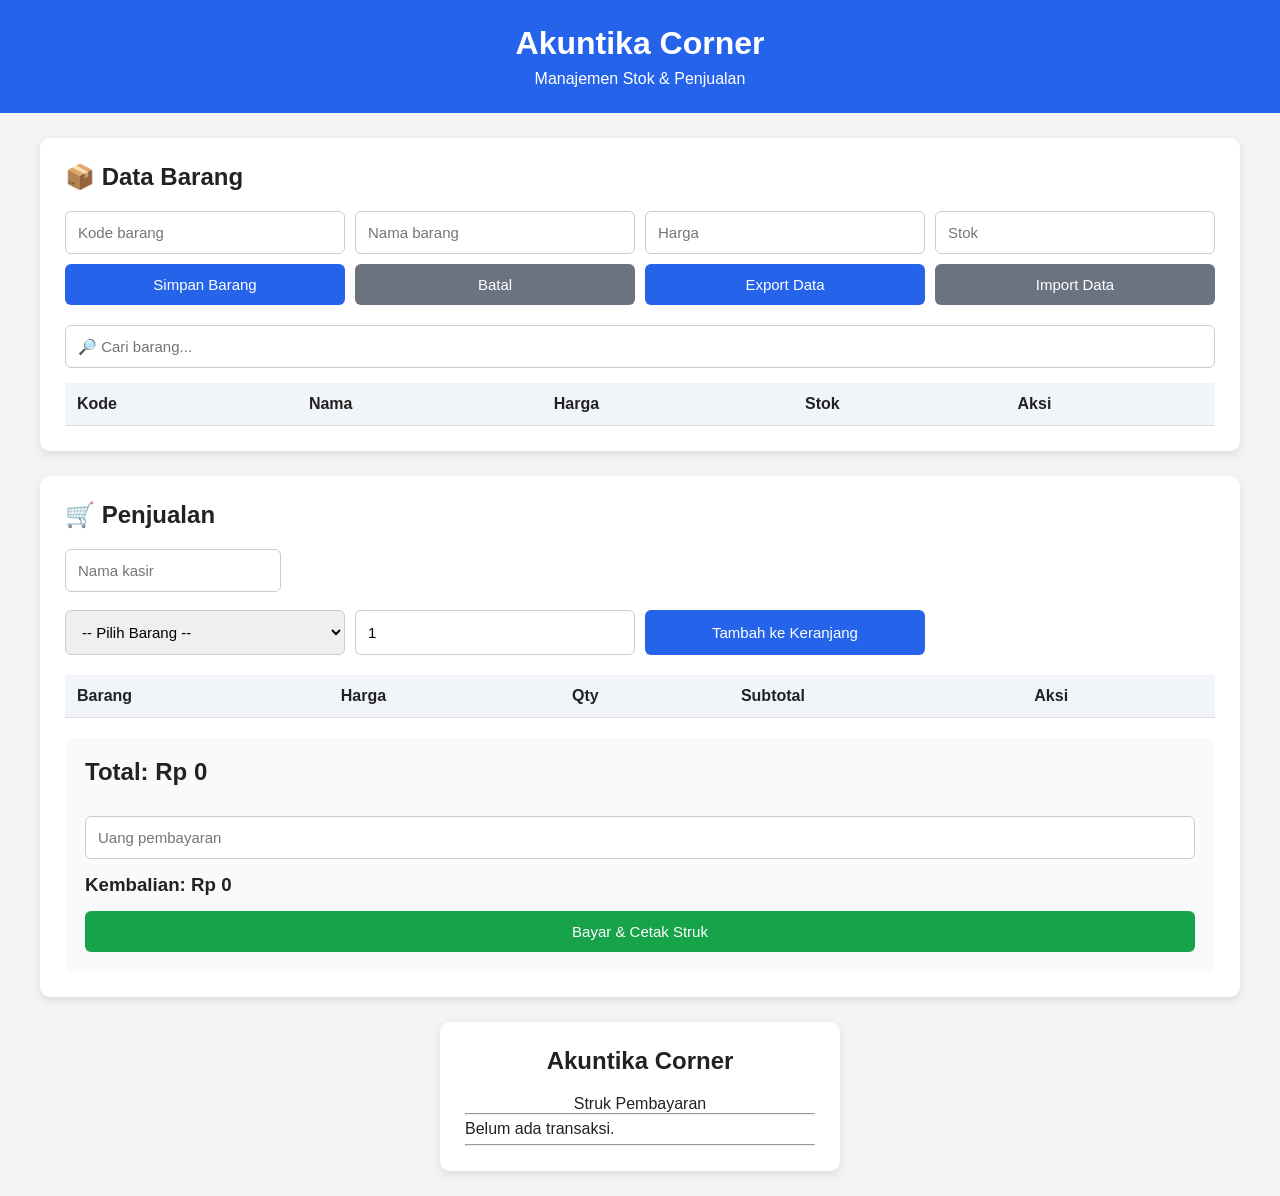
==== index.html @ 61b30318 "Add files via upload" ====
<!DOCTYPE html>
<html lang="id">
<head>
    <meta charset="UTF-8">
    <meta name="viewport" content="width=device-width, initial-scale=1.0">
    <title>Aplikasi Kasir Akuntika Corner</title>
    <link rel="stylesheet" href="style.css">
</head>

<body>

    <header>
        <h1>Akuntika Corner</h1>
        <p>Manajemen Stok & Penjualan</p>
    </header>

    <main>

        <!-- DATA BARANG -->
        <section class="card">
            <h2>📦 Data Barang</h2>

            <div class="form-grid">
                <input type="hidden" id="editIndex">

                <input type="text" id="kodeBarang" placeholder="Kode barang">
                <input type="text" id="namaBarang" placeholder="Nama barang">
                <input type="number" id="hargaBarang" placeholder="Harga">
                <input type="number" id="stokBarang" placeholder="Stok">

                <button onclick="simpanBarang()">Simpan Barang</button>
                <button class="secondary" onclick="resetForm()">Batal</button>
                <button onclick="exportData()">Export Data</button>
                <button class="secondary" onclick="document.getElementById('fileImport').click()">
    Import Data
                </button>

                <input type="file" id="fileImport" accept=".json" style="display: none;" onchange="importData(event)">
            </div>

            <input
                type="text"
                id="cariBarang"
                placeholder="🔎 Cari barang..."
                oninput="tampilkanBarang()"
            >

            <table>
                <thead>
                    <tr>
                        <th>Kode</th>
                        <th>Nama</th>
                        <th>Harga</th>
                        <th>Stok</th>
                        <th>Aksi</th>
                    </tr>
                </thead>

                <tbody id="tabelBarang"></tbody>
            </table>
        </section>


        <!-- PENJUALAN -->
        <section class="card">
            <h2>🛒 Penjualan</h2>
            <input type="text" id="namaKasir" placeholder="Nama kasir">
            <br>
            <br>

            <div class="form-grid">
                <select id="pilihBarang">
                    <option value="">-- Pilih Barang --</option>
                </select>

                <input
                    type="number"
                    id="jumlahBeli"
                    placeholder="Jumlah"
                    min="1"
                    value="1"
                >

                <button onclick="tambahKeranjang()">
                    Tambah ke Keranjang
                </button>
            </div>

            <table>
                <thead>
                    <tr>
                        <th>Barang</th>
                        <th>Harga</th>
                        <th>Qty</th>
                        <th>Subtotal</th>
                        <th>Aksi</th>
                    </tr>
                </thead>

                <tbody id="tabelKeranjang"></tbody>
            </table>

            <div class="total-box">
                <h2>Total: <span id="totalHarga">Rp 0</span></h2>

                <input
                    type="number"
                    id="uangBayar"
                    placeholder="Uang pembayaran"
                    oninput="hitungKembalian()"
                >

                <h3>
                    Kembalian:
                    <span id="kembalian">Rp 0</span>
                </h3>

                <button class="success" onclick="prosesPembayaran()">
                    Bayar & Cetak Struk
                </button>
            </div>
        </section>


        <!-- STRUK -->
        <section class="card struk-area" id="struk">
            <h2>Akuntika Corner</h2>
            <p>Struk Pembayaran</p>

            <hr>

            <div id="isiStruk">
                Belum ada transaksi.
            </div>

            <hr>

            <div id="detailPembayaran"></div>
        </section>

    </main>

    <script src="script.js"></script>
</body>
</html>
---- style.css ----
* {
    box-sizing: border-box;
    margin: 0;
    padding: 0;
}

body {
    font-family: Arial, sans-serif;
    background: #f3f4f6;
    color: #222;
}

header {
    background: #2563eb;
    color: white;
    text-align: center;
    padding: 25px;
}

header h1 {
    margin-bottom: 8px;
}

main {
    width: 95%;
    max-width: 1200px;
    margin: 25px auto;
}

.card {
    background: white;
    padding: 25px;
    margin-bottom: 25px;
    border-radius: 10px;
    box-shadow: 0 3px 10px rgba(0,0,0,0.1);
}

.card h2 {
    margin-bottom: 20px;
}

.form-grid {
    display: grid;
    grid-template-columns: repeat(4, 1fr);
    gap: 10px;
    margin-bottom: 20px;
}

input,
select,
button {
    padding: 12px;
    border-radius: 6px;
    border: 1px solid #ccc;
    font-size: 15px;
}

input:focus,
select:focus {
    outline: 2px solid #2563eb;
}

button {
    background: #2563eb;
    color: white;
    border: none;
    cursor: pointer;
}

button:hover {
    opacity: 0.85;
}

.secondary {
    background: #6b7280;
}

.success {
    background: #16a34a;
    width: 100%;
    margin-top: 15px;
}

.danger {
    background: #dc2626;
}

.edit {
    background: #f59e0b;
}

#cariBarang {
    width: 100%;
    margin-bottom: 15px;
}

table {
    width: 100%;
    border-collapse: collapse;
}

th,
td {
    padding: 12px;
    border-bottom: 1px solid #ddd;
    text-align: left;
}

th {
    background: #f1f5f9;
}

.total-box {
    margin-top: 20px;
    padding: 20px;
    background: #f8fafc;
    border-radius: 8px;
}

.total-box input {
    width: 100%;
    margin-top: 10px;
}

.total-box h3 {
    margin-top: 15px;
}

.struk-area {
    max-width: 400px;
    margin-left: auto;
    margin-right: auto;
}

.struk-area h2,
.struk-area p {
    text-align: center;
}

#isiStruk {
    line-height: 1.8;
}

.struk-item {
    display: flex;
    justify-content: space-between;
}

@media print {

    body * {
        visibility: hidden;
    }

    .struk-area,
    .struk-area * {
        visibility: visible;
    }

    .struk-area {
        position: absolute;
        left: 0;
        top: 0;
        width: 80mm;
        box-shadow: none;
    }
}

@media (max-width: 800px) {

    .form-grid {
        grid-template-columns: 1fr;
    }

    table {
        font-size: 13px;
    }

    th,
    td {
        padding: 7px;
    }
}
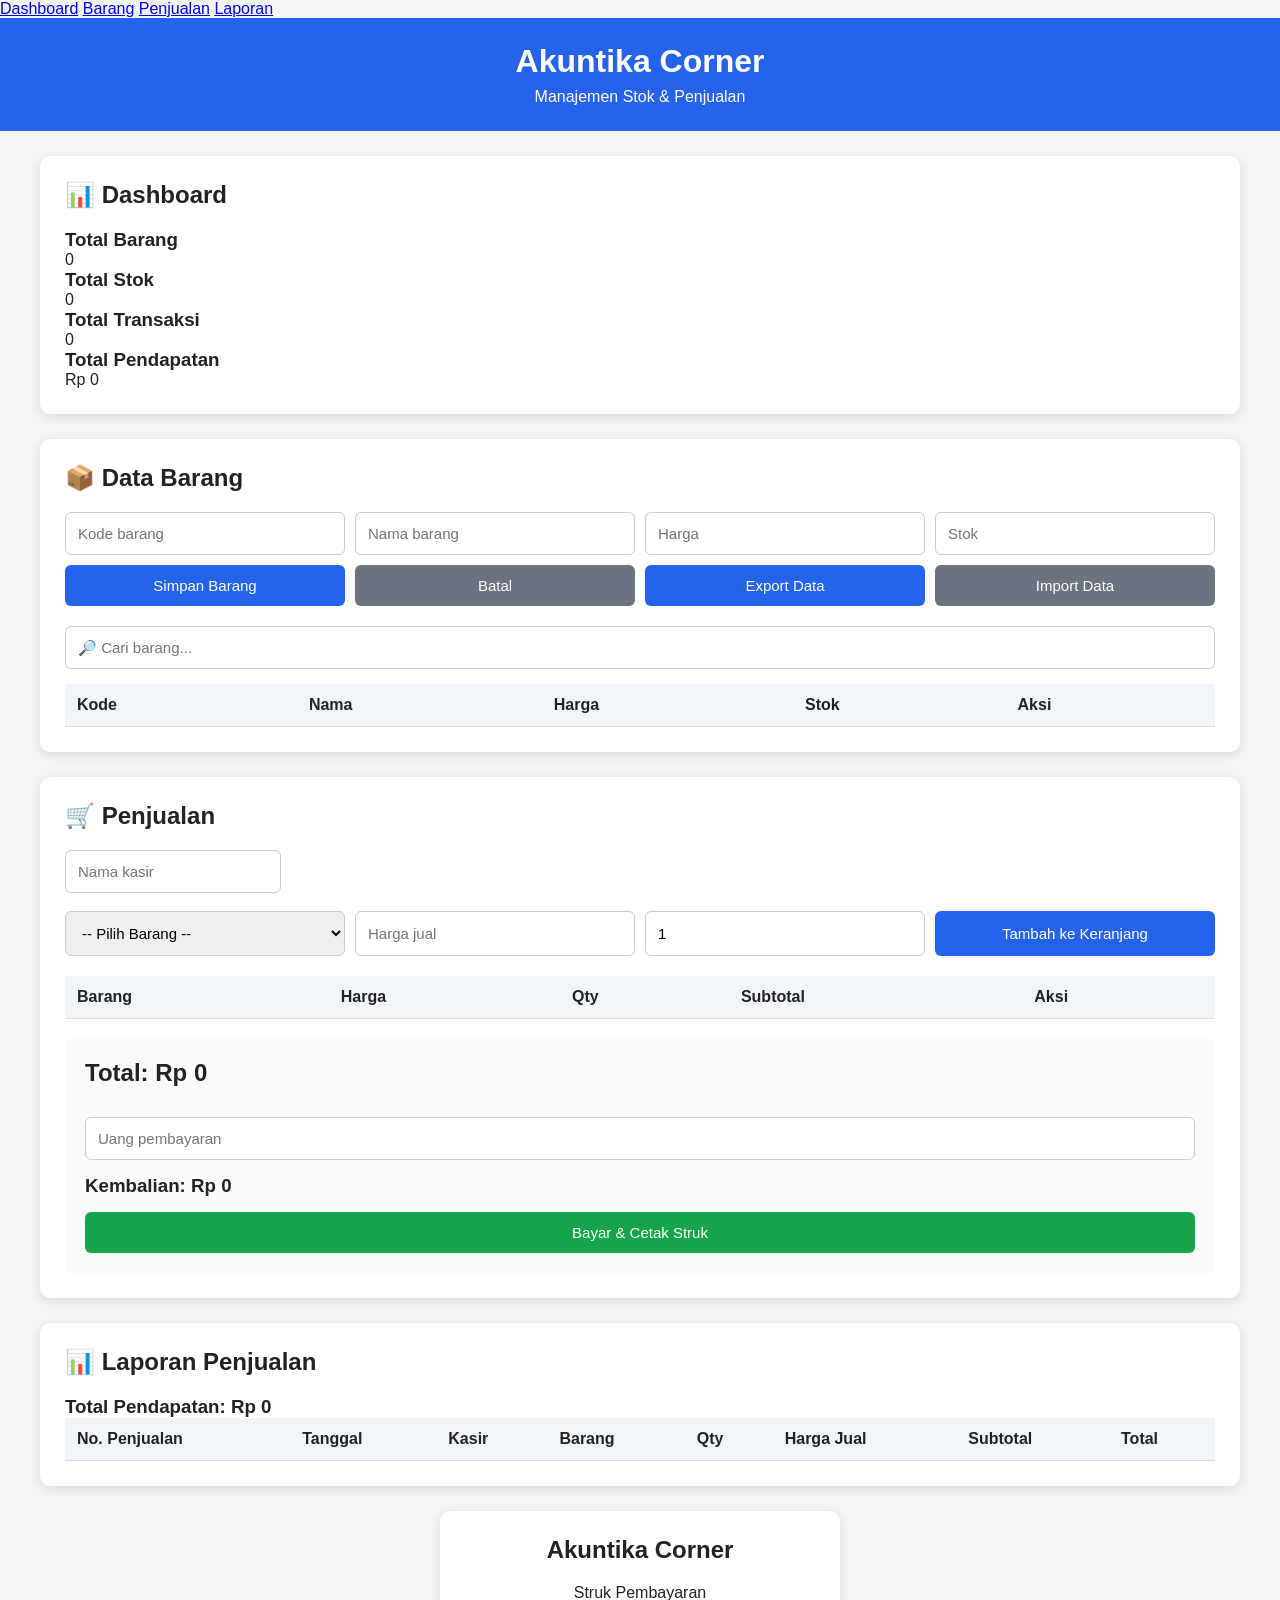
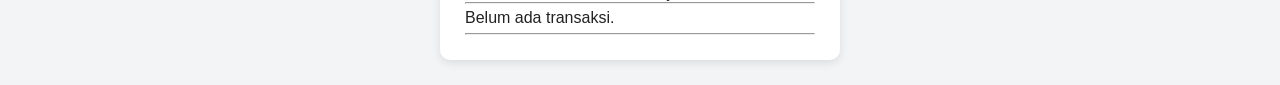
==== commit 51c0acf2: "Add files via upload" ====
--- a/index.html
+++ b/index.html
@@ -8,16 +8,50 @@
 </head>
 
 <body>
-
+    <nav class="navbar">
+        <a href="#dashboard">Dashboard</a>
+        <a href="#barang">Barang</a>
+        <a href="#penjualan">Penjualan</a>
+        <a href="#laporan">Laporan</a>
+    </nav>
+    
     <header>
         <h1>Akuntika Corner</h1>
         <p>Manajemen Stok & Penjualan</p>
     </header>
-
+    
     <main>
 
+        <section class="card" id="dashboard">
+            <h2>📊 Dashboard</h2>
+            
+            <div class="dashboard">
+                
+                <div>
+                    <h3>Total Barang</h3>
+                    <p id="jumlahBarang">0</p>
+                </div>
+                
+                <div>
+                    <h3>Total Stok</h3>
+                    <p id="totalStok">0</p>
+                </div>
+                
+                
+                <div>
+                    <h3>Total Transaksi</h3>
+                    <p id="jumlahTransaksi">0</p>
+                </div>
+                
+                <div>
+                    <h3>Total Pendapatan</h3>
+                    <p id="pendapatanDashboard">Rp 0</p>
+                </div>
+            </div>
+        </section>
+
         <!-- DATA BARANG -->
-        <section class="card">
+        <section class="card" id ="barang">
             <h2>📦 Data Barang</h2>
 
             <div class="form-grid">
@@ -62,7 +96,7 @@
 
 
         <!-- PENJUALAN -->
-        <section class="card">
+        <section class="card" id="penjualan">
             <h2>🛒 Penjualan</h2>
             <input type="text" id="namaKasir" placeholder="Nama kasir">
             <br>
@@ -75,8 +109,13 @@
 
                 <input
                     type="number"
+                    id="hargaJual"
+                    placeholder="Harga jual"
+                >
+                <input
+                    type="number"
                     id="jumlahBeli"
-                    placeholder="Jumlah"
+                    placeholder="Jumlah beli"
                     min="1"
                     value="1"
                 >
@@ -100,6 +139,8 @@
                 <tbody id="tabelKeranjang"></tbody>
             </table>
 
+                
+
             <div class="total-box">
                 <h2>Total: <span id="totalHarga">Rp 0</span></h2>
 
@@ -120,6 +161,32 @@
                 </button>
             </div>
         </section>
+        <!-- LAPORAN PENJUALAN -->
+        <section class="card" id="laporan">
+            <h2>📊 Laporan Penjualan</h2>
+            <h3>
+                Total Pendapatan:
+                <span id="totalPendapatan">Rp 0</span>
+            </h3>
+
+            <table>
+                <thead>
+                    <tr>
+                        <th>No. Penjualan</th>
+                        <th>Tanggal</th>
+                        <th>Kasir</th>
+                        <th>Barang</th>
+                        <th>Qty</th>
+                        <th>Harga Jual</th>
+                        <th>Subtotal</th>
+                        <th>Total</th>
+
+                    </tr>
+                </thead>
+
+                <tbody id="tabelLaporan"></tbody>
+            </table>
+        </section>
 
 
         <!-- STRUK -->
@@ -137,9 +204,8 @@
 
             <div id="detailPembayaran"></div>
         </section>
-
+        
     </main>
-
-    <script src="script.js"></script>
+        <script src="script.js"></script>
 </body>
 </html>
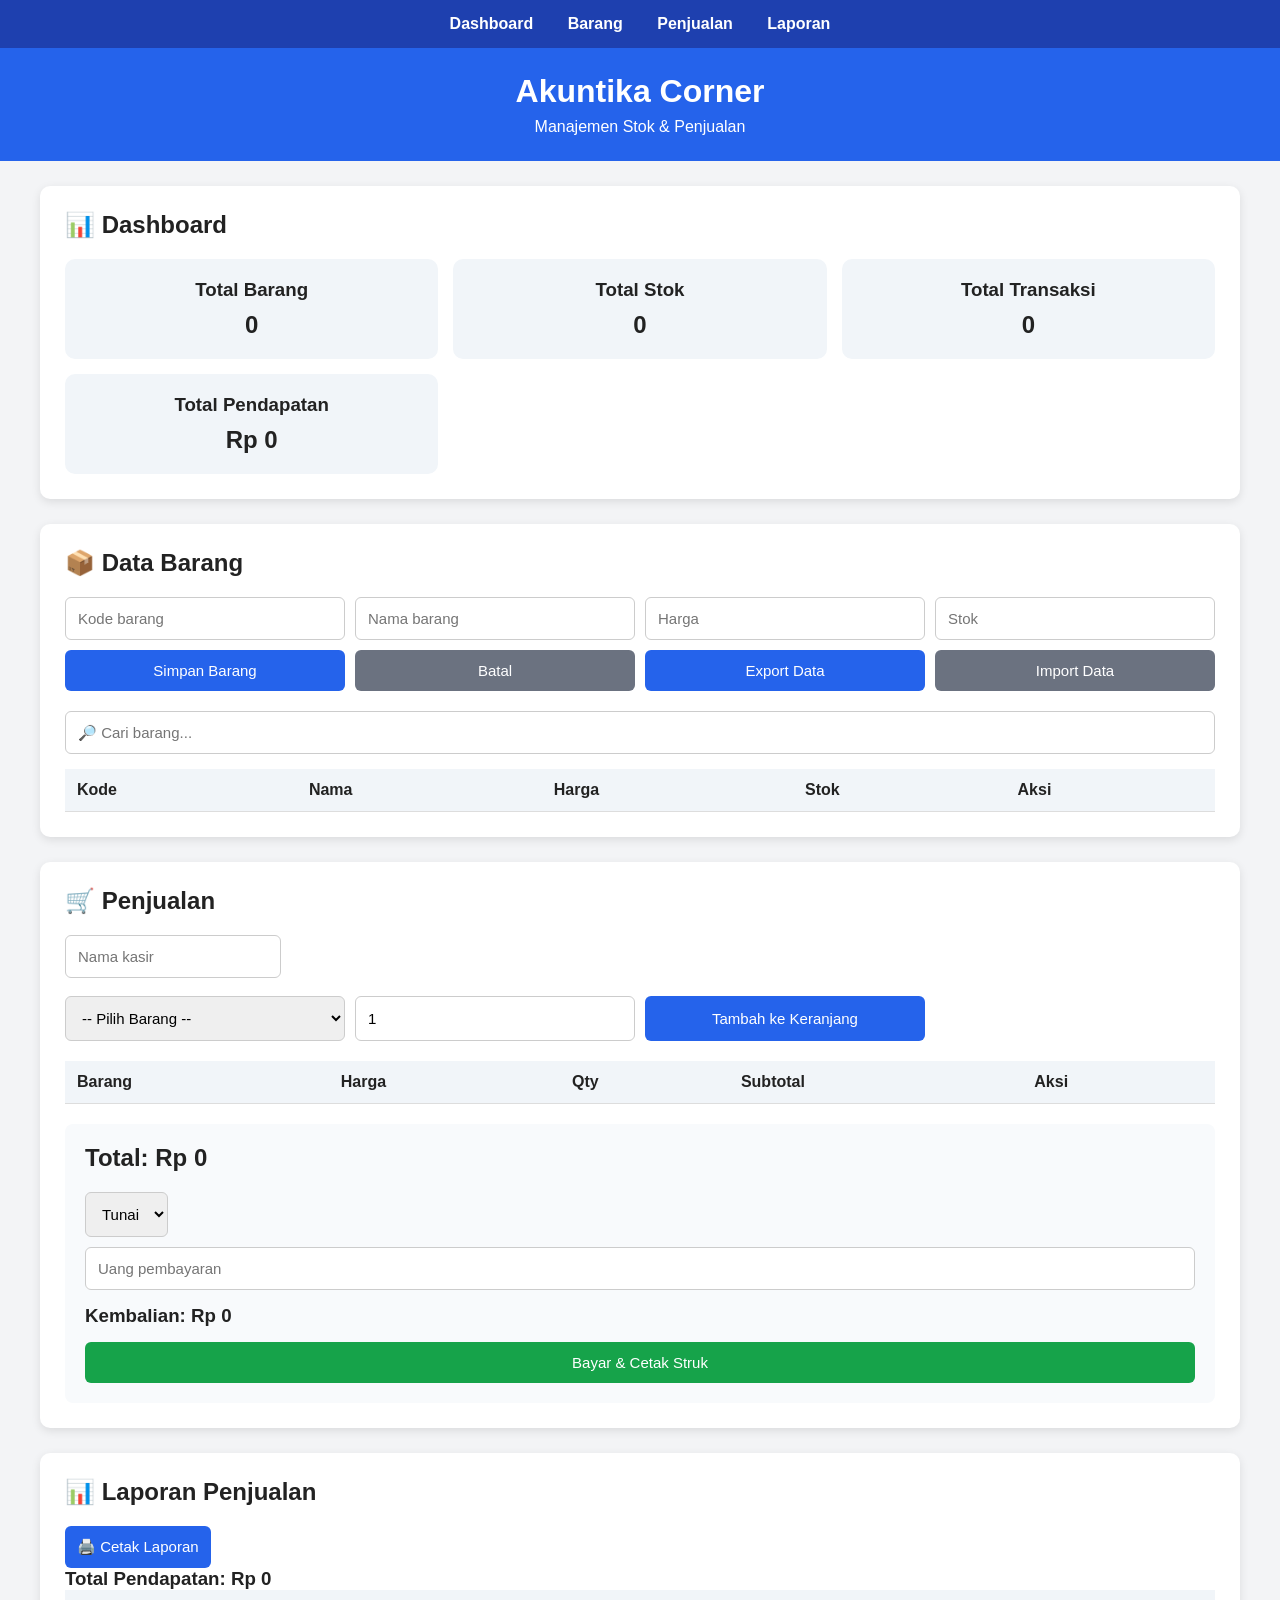
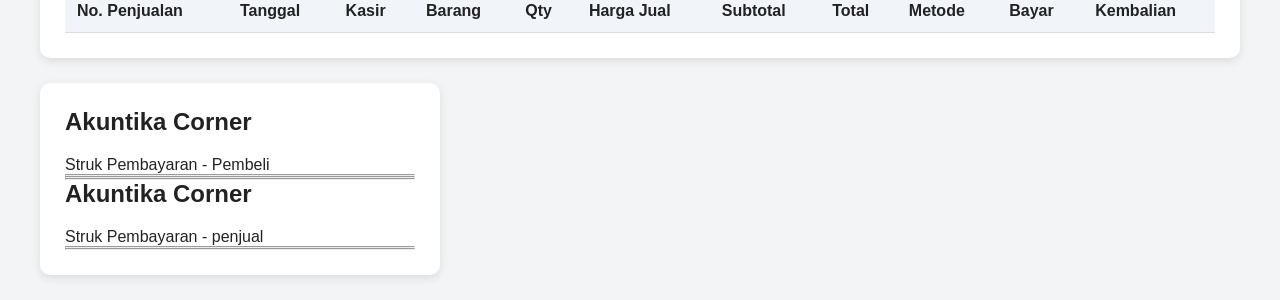
==== commit 59b743cf: "Rename indexs.html to index.html" ====
--- a/index.html
+++ b/index.html
@@ -4,7 +4,7 @@
     <meta charset="UTF-8">
     <meta name="viewport" content="width=device-width, initial-scale=1.0">
     <title>Aplikasi Kasir Akuntika Corner</title>
-    <link rel="stylesheet" href="style.css">
+    <link rel="stylesheet" href="styles.css">
 </head>
 
 <body>
@@ -107,11 +107,7 @@
                     <option value="">-- Pilih Barang --</option>
                 </select>
 
-                <input
-                    type="number"
-                    id="hargaJual"
-                    placeholder="Harga jual"
-                >
+            
                 <input
                     type="number"
                     id="jumlahBeli"
@@ -144,6 +140,11 @@
             <div class="total-box">
                 <h2>Total: <span id="totalHarga">Rp 0</span></h2>
 
+                <select id="metodePembayaran" onchange="ubahMetodePembayaran()">
+                    <option value="tunai">Tunai</option>
+                    <option value="qris">QRIS</option>
+                </select>
+
                 <input
                     type="number"
                     id="uangBayar"
@@ -164,6 +165,8 @@
         <!-- LAPORAN PENJUALAN -->
         <section class="card" id="laporan">
             <h2>📊 Laporan Penjualan</h2>
+
+            <button onclick="cetakLaporan()">🖨️ Cetak Laporan</button>
             <h3>
                 Total Pendapatan:
                 <span id="totalPendapatan">Rp 0</span>
@@ -180,32 +183,54 @@
                         <th>Harga Jual</th>
                         <th>Subtotal</th>
                         <th>Total</th>
+                        <th>Metode</th>
+                        <th>Bayar</th>
+                        <th>Kembalian</th>
 
                     </tr>
                 </thead>
 
                 <tbody id="tabelLaporan"></tbody>
             </table>
+
         </section>
 
 
         <!-- STRUK -->
         <section class="card struk-area" id="struk">
-            <h2>Akuntika Corner</h2>
-            <p>Struk Pembayaran</p>
-
-            <hr>
-
-            <div id="isiStruk">
-                Belum ada transaksi.
-            </div>
-
-            <hr>
-
-            <div id="detailPembayaran"></div>
+
+
+            <!-- STRUK PEMBELI --> 
+             <div id="strukPembeli">
+                 <h2>Akuntika Corner</h2>
+
+                 <p>Struk Pembayaran - Pembeli</p> 
+                 <hr> 
+                 <div id="isiStruk"></div>
+                 <hr> 
+                 <div id="detailPembayaran"></div> 
+             </div>
+            
+            <hr class="pemisah-struk">
+
+            <!-- struk penjual -->
+             <div id="strukPenjual">
+
+                 <h2>Akuntika Corner</h2>
+                 <p>Struk Pembayaran - penjual</p>
+                 
+                 <hr>
+                 
+                 <div id="isiStrukPenjual"></div>
+
+                 <hr>
+                 <div id="detailPembayaranPenjual"></div>
+            </div>
+
+
         </section>
         
     </main>
-        <script src="script.js"></script>
+        <script src="scripts.js"></script>
 </body>
-</html>+</html>
--- a/styles.css
+++ b/styles.css
@@ -0,0 +1,305 @@
+* {
+    box-sizing: border-box;
+    margin: 0;
+    padding: 0;
+}
+
+body {
+    font-family: Arial, sans-serif;
+    background: #f3f4f6;
+    color: #222;
+}
+
+header {
+    background: #2563eb;
+    color: white;
+    text-align: center;
+    padding: 25px;
+}
+
+header h1 {
+    margin-bottom: 8px;
+}
+
+main {
+    width: 95%;
+    max-width: 1200px;
+    margin: 25px auto;
+}
+
+.card {
+    background: white;
+    padding: 25px;
+    margin-bottom: 25px;
+    border-radius: 10px;
+    box-shadow: 0 3px 10px rgba(0,0,0,0.1);
+}
+
+.card h2 {
+    margin-bottom: 20px;
+}
+
+.form-grid {
+    display: grid;
+    grid-template-columns: repeat(4, 1fr);
+    gap: 10px;
+    margin-bottom: 20px;
+}
+
+input,
+select,
+button {
+    padding: 12px;
+    border-radius: 6px;
+    border: 1px solid #ccc;
+    font-size: 15px;
+}
+
+input:focus,
+select:focus {
+    outline: 2px solid #2563eb;
+}
+
+button {
+    background: #2563eb;
+    color: white;
+    border: none;
+    cursor: pointer;
+}
+
+button:hover {
+    opacity: 0.85;
+}
+
+.secondary {
+    background: #6b7280;
+}
+
+.success {
+    background: #16a34a;
+    width: 100%;
+    margin-top: 15px;
+}
+
+.danger {
+    background: #dc2626;
+}
+
+.edit {
+    background: #f59e0b;
+}
+
+#cariBarang {
+    width: 100%;
+    margin-bottom: 15px;
+}
+
+table {
+    width: 100%;
+    border-collapse: collapse;
+}
+
+th,
+td {
+    padding: 12px;
+    border-bottom: 1px solid #ddd;
+    text-align: left;
+}
+
+th {
+    background: #f1f5f9;
+}
+
+.total-box {
+    margin-top: 20px;
+    padding: 20px;
+    background: #f8fafc;
+    border-radius: 8px;
+}
+
+.total-box input {
+    width: 100%;
+    margin-top: 10px;
+}
+
+.total-box h3 {
+    margin-top: 15px;
+}
+
+.struk-area {
+    max-width: 400px;
+  
+}
+
+.struk-area h2,
+.struk-area p {
+    text-align: left;
+}
+
+#isiStruk {
+    line-height: 1.8;
+}
+
+.struk-item {
+    display: flex;
+    justify-content: space-between;
+}
+#detailPembayaran p {
+    display: flex;
+    justify-content: space-between;
+}
+
+
+@media (max-width: 800px) {
+
+    .form-grid {
+        grid-template-columns: 1fr;
+    }
+
+    table {
+        font-size: 13px;
+    }
+
+    th,
+    td {
+        padding: 7px;
+    }
+}
+
+.navbar {
+    background: #1e40af;
+    padding: 15px;
+    text-align: center;
+    position: sticky;
+    top: 0;
+    z-index: 1000;
+
+}
+
+.navbar a {
+    color: white;
+    text-decoration: none;
+    margin: 0 15px;
+    font-weight: bold;
+}
+
+.navbar a:hover {
+    text-decoration: underline;
+}
+.dashboard {
+    display: grid;
+    grid-template-columns: repeat(3, 1fr);
+    gap: 15px;
+}
+
+.dashboard > div {
+    padding: 20px;
+    border-radius: 10px;
+    background: #f1f5f9;
+    text-align: center;
+}
+
+.dashboard h3 {
+    margin-bottom: 10px;
+}
+
+.dashboard p {
+    font-size: 24px;
+    font-weight: bold;
+}
+html {
+    scroll-behavior: smooth;
+}
+
+section {
+    scroll-margin-top: 70px;
+}
+
+/* =========================
+   CETAK STRUK & LAPORAN
+   ========================= */
+
+@media print {
+
+   /* =====================
+   STRUK
+   ===================== */
+
+    body.mode-struk > nav,
+    body.mode-struk > header {
+        display: none !important;
+    }
+
+    body.mode-struk main > section:not(#struk) {
+        display: none !important;
+    }
+
+    body.mode-struk #struk {
+        display: block !important;
+        position: absolute;
+        top: 0;
+        left: 0;
+        width: 80mm;
+        margin: 0;
+        padding: 5mm;
+        background: white;
+        box-shadow: none;
+        page: struk;
+    }
+
+    body.mode-struk #strukPembeli,
+    body.mode-struk #strukPenjual {
+        display: block !important;
+    }
+
+    body.mode-struk #strukPembeli {
+        page-break-after: always;
+        break-after: page;
+    }
+    /* =====================
+   LAPORAN
+   ===================== */
+
+    body.mode-laporan > nav,
+    body.mode-laporan > header {
+        display: none !important;
+    }
+
+    body.mode-laporan main > section:not(#laporan) {
+        display: none !important;
+    }
+
+    body.mode-laporan #laporan {
+        display: block !important;
+        position: absolute;
+        top: 0;
+        left: 0;
+        width: 100%;
+        margin: 0;
+        padding: 0;
+        background: white;
+        box-shadow: none;
+    }
+
+    body.mode-laporan #laporan table {
+        width: 100%;
+        border-collapse: collapse;
+        font-size: 8px;
+    }
+
+    body.mode-laporan #laporan th,
+    body.mode-laporan #laporan td {
+        border: 1px solid black;
+        padding: 4px;
+    }
+
+    @page struk {
+        size: 80mm auto;
+        margin: 0;
+    }
+
+    @page {
+        size: A4 landscape;
+        margin: 10mm;
+    }
+}
